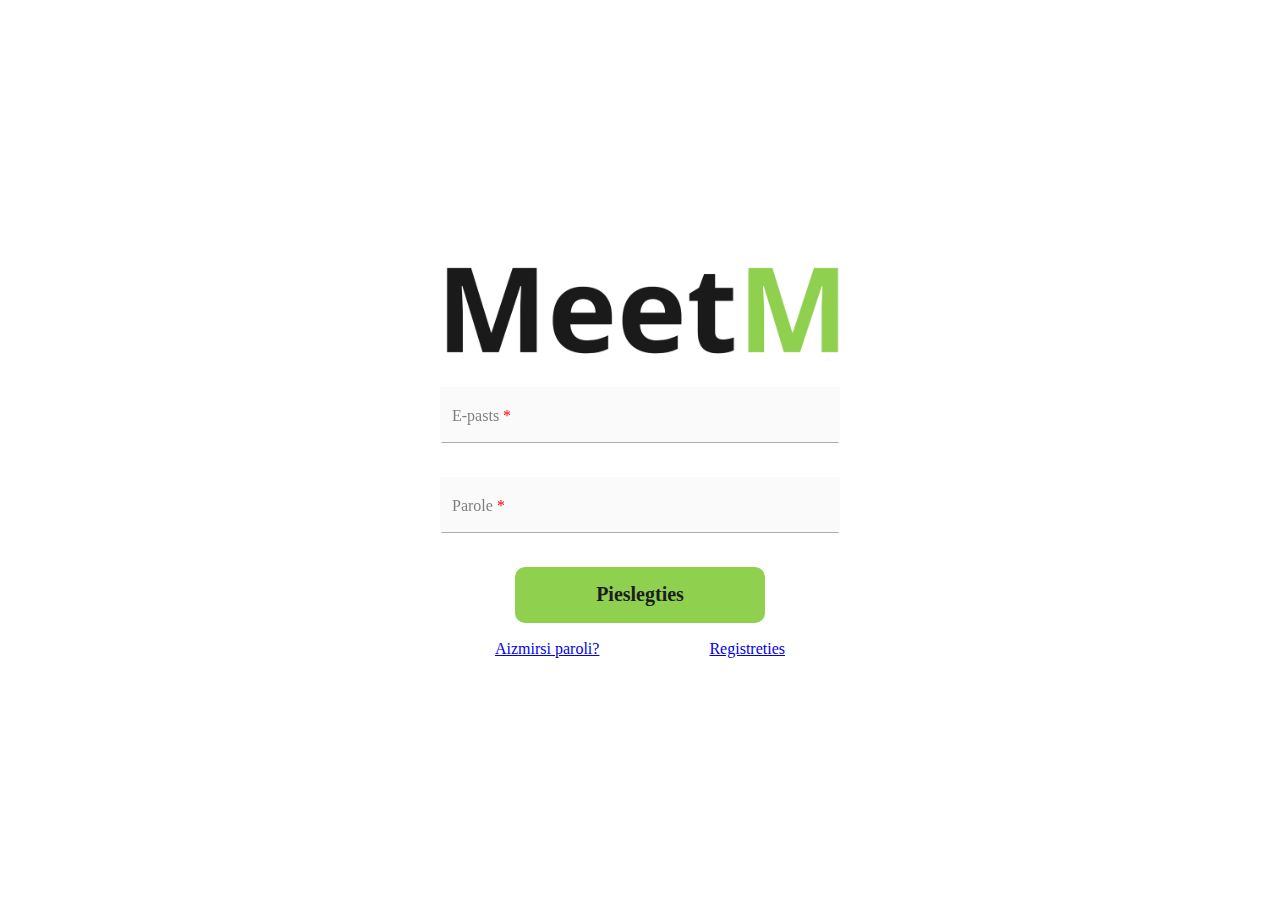
==== index.html @ e98e7ee9 "nelielu kļūdu pielaidu, viss ok" ====
<html>
    <head>
        <meta http-equiv="Content-Type" content="text/html; charset=utf-8" />
        <title> Autorizācija sistēmā </title>
        <link href="./styles/textField.css" rel="stylesheet" type="text/css"/>
        <link href="./styles/loginButton.css" rel="stylesheet" type="text/css"/>
    </head>
    <body>
        <div class="inputCont">
            <img src="./images/GUI_14._grupa-removebg-preview.png" alt="logo"></img>
            <label for="inp" class="inp">
                <input type="email" id="email" required placeholder="&nbsp;">
                <span class="label">E-pasts</span>
                <span class="focus-bg"></span>
            </label>
            
            <label for="inp" class="inp">
                <input id="password" type="password" required placeholder="&nbsp;">
                <span class="label">Parole</span>
                <span class="focus-bg"></span>
            </label>

            <button class="login-btn">Pieslegties</button>
            <div class="links">
                <a href="https://google.com">Aizmirsi paroli?</a>
                <a href="https://youtube.com">Registreties</a>
            </div>
        </div>
    </body>
</html>
---- styles/textField.css ----
body {
    height: 100vh;
    font-family: Roboto;
    -webkit-text-size-adjust: 100%;
    -webkit-font-smoothing: antialiased;
    display: flex;
    font-size: 16px;
    font-weight: 500;
  }

  .inputCont {
    display:flex;
    flex-direction: column;
    height: 400px;
    width: 400px;
    margin: auto;
  }

  * {
    box-sizing: border-box; }
  
  .inp {
    position: relative;
    margin: auto;
    width: 100%;
    max-width: 100%;
    border-radius: 3px;
    overflow: hidden; 
  }
  .inp .label {
    position: absolute;
    top: 20px;
    left: 12px;
    color: rgba(0, 0, 0, 0.5);
    transform-origin: 0 0;
    transform: translate3d(0, 0, 0);
    transition: all .2s ease;
    pointer-events: none; 
  }
  .inp .focus-bg {
    position: absolute;
    top: 0;
    left: 0;
    width: 100%;
    height: 100%;
    background: rgba(0, 0, 0, 0.05);
    z-index: -1;
    transform: scaleX(0);
    transform-origin: left;
  }
  .inp input {
    -webkit-appearance: none;
    appearance: none;
    width: 100%;
    border: 0;
    font-family: inherit;
    padding: 16px 12px 0 12px;
    height: 56px;
    font-size: 16px;
    font-weight: 400;
    background: rgba(0, 0, 0, 0.02);
    box-shadow: inset 0 -1px 0 rgba(0, 0, 0, 0.3);
    color: #000;
    transition: all .15s ease; 
  }
  .inp input:hover {
    background: rgba(0, 0, 0, 0.04);
    box-shadow: inset 0 -1px 0 rgba(0, 0, 0, 0.5); 
  }
  .inp input:not(:placeholder-shown) + .label {
    color: rgba(0, 0, 0, 0.5);
    transform: translate3d(0, -12px, 0) scale(0.75); 
  }
  .inp input:focus {
    background: rgba(143, 208, 78, 0.05);
    outline: none;
    box-shadow: inset 0 -2px 0 rgb(143, 208, 78); 
  }
  .inp input:focus + .label {
    color: #000000;
    transform: translate3d(0, -12px, 0) scale(0.75); 
  }
  .inp input:focus + .label + .focus-bg {
    transform: scaleX(1);
    transition: all .1s ease; 
  }
  .label:after {
    content:" *";
    color: red;
  }
---- styles/loginButton.css ----
.login-btn {
    font-family: Roboto;
    background: #8fd04e;
    color: #1d1d1d;
    cursor: pointer;
    font-size: 20px;
    font-weight: bold;
    height: 56px;
    border: 0;
    transition: all 0.5s;
    border-radius: 10px;
    max-width: 280px;
    min-width: 250px;
    margin: auto;
}
.login-btn:hover {
    background: #6d9e3b;
    border-radius: 10px;
    color: #fff;
}
.links {
    display: flex;
    flex-direction: row;
    justify-content: space-around;
}
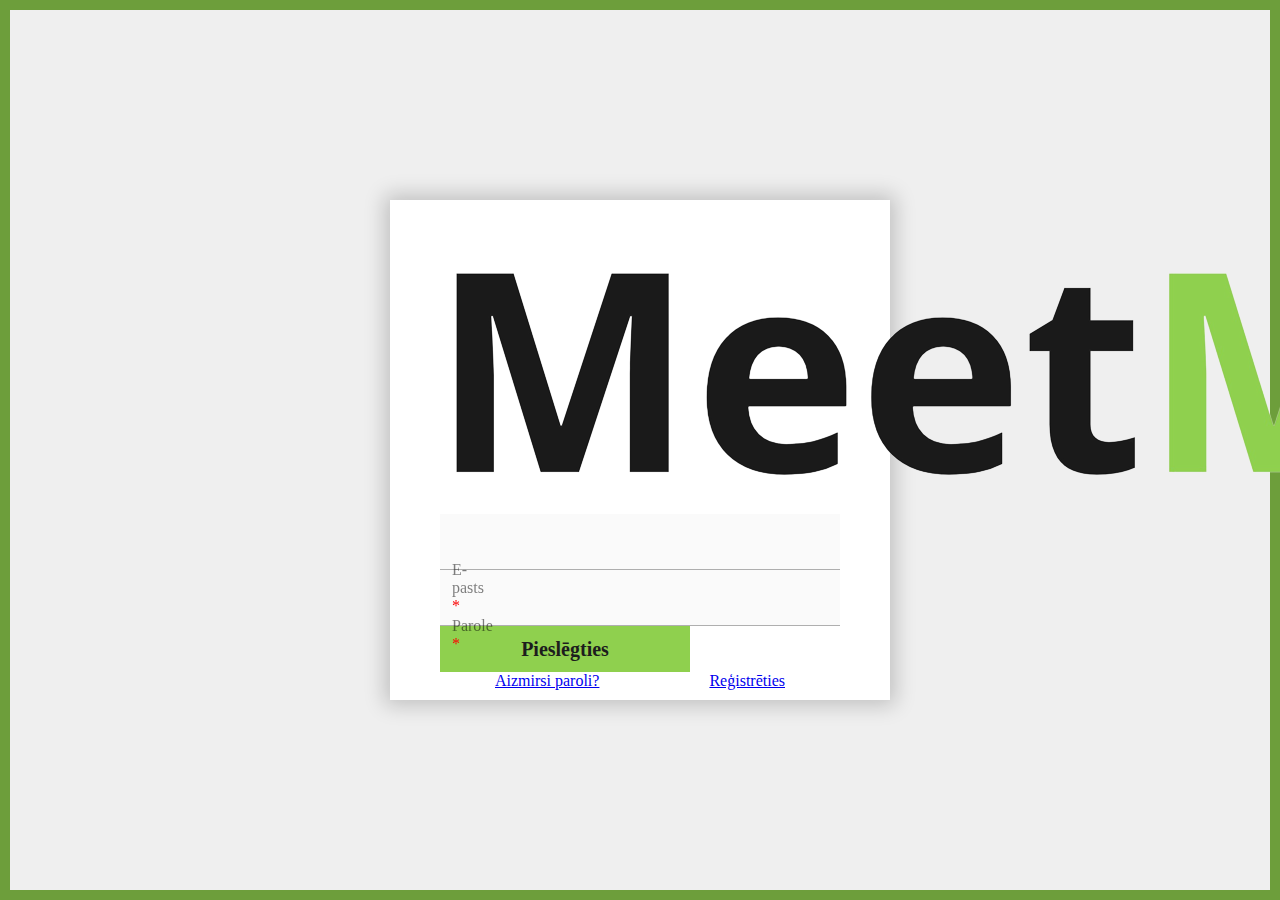
==== commit e077f8ec: "pielabots stils" ====
--- a/index.html
+++ b/index.html
@@ -3,27 +3,30 @@
         <meta http-equiv="Content-Type" content="text/html; charset=utf-8" />
         <title> Autorizācija sistēmā </title>
         <link href="./styles/textField.css" rel="stylesheet" type="text/css"/>
-        <link href="./styles/loginButton.css" rel="stylesheet" type="text/css"/>
+        <link href="./styles/button.css" rel="stylesheet" type="text/css"/>
+        <link href="./styles/mainStyle.css" rel="stylesheet" type="text/css"/>
     </head>
     <body>
-        <div class="inputCont">
-            <img src="./images/GUI_14._grupa-removebg-preview.png" alt="logo"></img>
-            <label for="inp" class="inp">
-                <input type="email" id="email" required placeholder="&nbsp;">
-                <span class="label">E-pasts</span>
-                <span class="focus-bg"></span>
-            </label>
-            
-            <label for="inp" class="inp">
-                <input id="password" type="password" required placeholder="&nbsp;">
-                <span class="label">Parole</span>
-                <span class="focus-bg"></span>
-            </label>
+        <div class="contBox">
+            <div class="inputCont">
+                <img src="./images/GUI_14._grupa-removebg-preview.png" alt="logo"></img>
+                <label for="inp" class="inp">
+                    <input type="email" id="email" required placeholder="&nbsp;">
+                    <span class="label">E-pasts</span>
+                    <span class="focus-bg"></span>
+                </label>
+                
+                <label for="inp" class="inp">
+                    <input id="password" type="password" required placeholder="&nbsp;">
+                    <span class="label">Parole</span>
+                    <span class="focus-bg"></span>
+                </label>
 
-            <button class="login-btn">Pieslegties</button>
-            <div class="links">
-                <a href="https://google.com">Aizmirsi paroli?</a>
-                <a href="https://youtube.com">Registreties</a>
+                <button class="login-btn">Pieslēgties</button>
+                <div class="links">
+                    <a href="https://google.com">Aizmirsi paroli?</a>
+                    <a href="https://youtube.com">Reģistrēties</a>
+                </div>
             </div>
         </div>
     </body>
--- a/styles/textField.css
+++ b/styles/textField.css
@@ -1,23 +1,4 @@
-body {
-    height: 100vh;
-    font-family: Roboto;
-    -webkit-text-size-adjust: 100%;
-    -webkit-font-smoothing: antialiased;
-    display: flex;
-    font-size: 16px;
-    font-weight: 500;
-  }
 
-  .inputCont {
-    display:flex;
-    flex-direction: column;
-    height: 400px;
-    width: 400px;
-    margin: auto;
-  }
-
-  * {
-    box-sizing: border-box; }
   
   .inp {
     position: relative;
--- a/styles/button.css
+++ b/styles/button.css
@@ -0,0 +1,23 @@
+.login-btn {
+    font-family: Roboto;
+    background: #8fd04e;
+    color: #1d1d1d;
+    cursor: pointer;
+    font-size: 20px;
+    font-weight: bold;
+    height: 46px;
+    border: 0;
+    transition: all 0.5s;
+    max-width: 280px;
+    min-width: 250px;
+    margin: auto;
+}
+.login-btn:hover {
+    background: #6d9e3b;
+    color: #fff;
+}
+.links {
+    display: flex;
+    flex-direction: row;
+    justify-content: space-around;
+}
--- a/styles/mainStyle.css
+++ b/styles/mainStyle.css
@@ -0,0 +1,31 @@
+* {
+    box-sizing: border-box; 
+    margin: 0;
+}
+body {
+    font-family: Roboto;
+    -webkit-text-size-adjust: 100%;
+    -webkit-font-smoothing: antialiased;
+    font-size: 16px;
+    font-weight: 500;
+    background-color: #6d9e3b;
+    min-height: 100vh;
+    display:grid;
+  }
+
+.inputCont {
+    height: 500px;
+    width: 500px;
+    margin: auto;
+    padding: 50px;
+    background-color: white;
+    box-shadow: 0px 0px 20px 5px rgba(0,0,0,0.2);
+}
+
+.contBox {
+    background-color: rgb(239, 239, 239);
+    position: relative;
+    margin: 10px;
+    display: flex;
+}
+
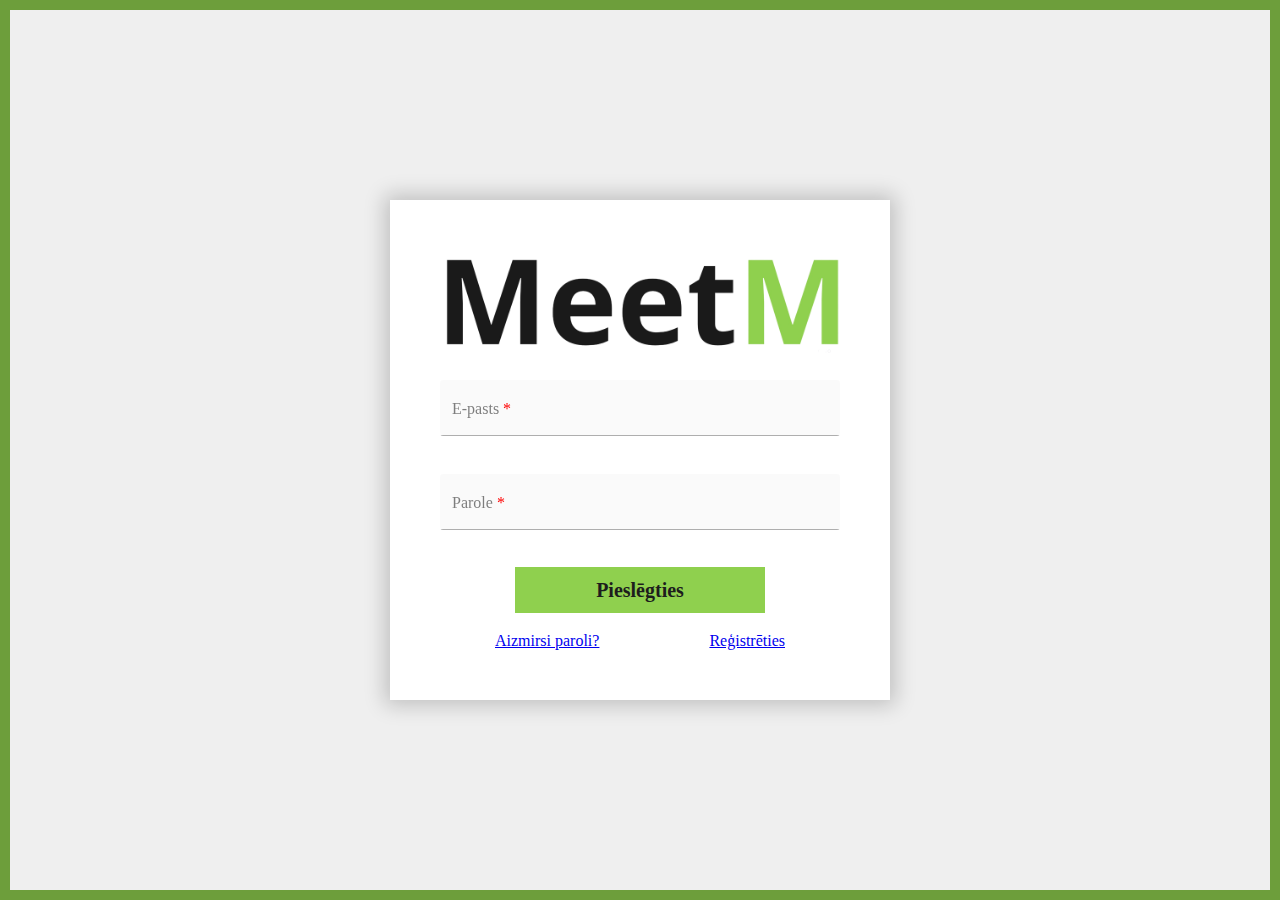
==== commit 40967f10: "main lapa pa pusei jau" ====
--- a/index.html
+++ b/index.html
@@ -12,13 +12,13 @@
                 <img src="./images/GUI_14._grupa-removebg-preview.png" alt="logo"></img>
                 <label for="inp" class="inp">
                     <input type="email" id="email" required placeholder="&nbsp;">
-                    <span class="label">E-pasts</span>
+                    <span class="reqLabel">E-pasts</span>
                     <span class="focus-bg"></span>
                 </label>
                 
                 <label for="inp" class="inp">
                     <input id="password" type="password" required placeholder="&nbsp;">
-                    <span class="label">Parole</span>
+                    <span class="reqLabel">Parole</span>
                     <span class="focus-bg"></span>
                 </label>
 
--- a/styles/textField.css
+++ b/styles/textField.css
@@ -8,7 +8,7 @@
     border-radius: 3px;
     overflow: hidden; 
   }
-  .inp .label {
+  .inp .reqLabel, .inp .label {
     position: absolute;
     top: 20px;
     left: 12px;
@@ -48,7 +48,7 @@
     background: rgba(0, 0, 0, 0.04);
     box-shadow: inset 0 -1px 0 rgba(0, 0, 0, 0.5); 
   }
-  .inp input:not(:placeholder-shown) + .label {
+  .inp input:not(:placeholder-shown) + .reqLabel, .inp input:not(:placeholder-shown) + .label {
     color: rgba(0, 0, 0, 0.5);
     transform: translate3d(0, -12px, 0) scale(0.75); 
   }
@@ -57,15 +57,15 @@
     outline: none;
     box-shadow: inset 0 -2px 0 rgb(143, 208, 78); 
   }
-  .inp input:focus + .label {
+  .inp input:focus + .reqLabel, .inp input:focus + .Label {
     color: #000000;
     transform: translate3d(0, -12px, 0) scale(0.75); 
   }
-  .inp input:focus + .label + .focus-bg {
+  .inp input:focus + .reqLabel + .focus-bg, .inp input:focus + .label + .focus-bg {
     transform: scaleX(1);
     transition: all .1s ease; 
   }
-  .label:after {
+  .reqLabel:after {
     content:" *";
     color: red;
   }
--- a/styles/mainStyle.css
+++ b/styles/mainStyle.css
@@ -20,6 +20,8 @@
     padding: 50px;
     background-color: white;
     box-shadow: 0px 0px 20px 5px rgba(0,0,0,0.2);
+    display: flex;
+    flex-direction: column;
 }
 
 .contBox {
@@ -27,5 +29,8 @@
     position: relative;
     margin: 10px;
     display: flex;
+    flex-direction: row;
+    justify-content: space-around;
+    align-items: center;
 }
 
